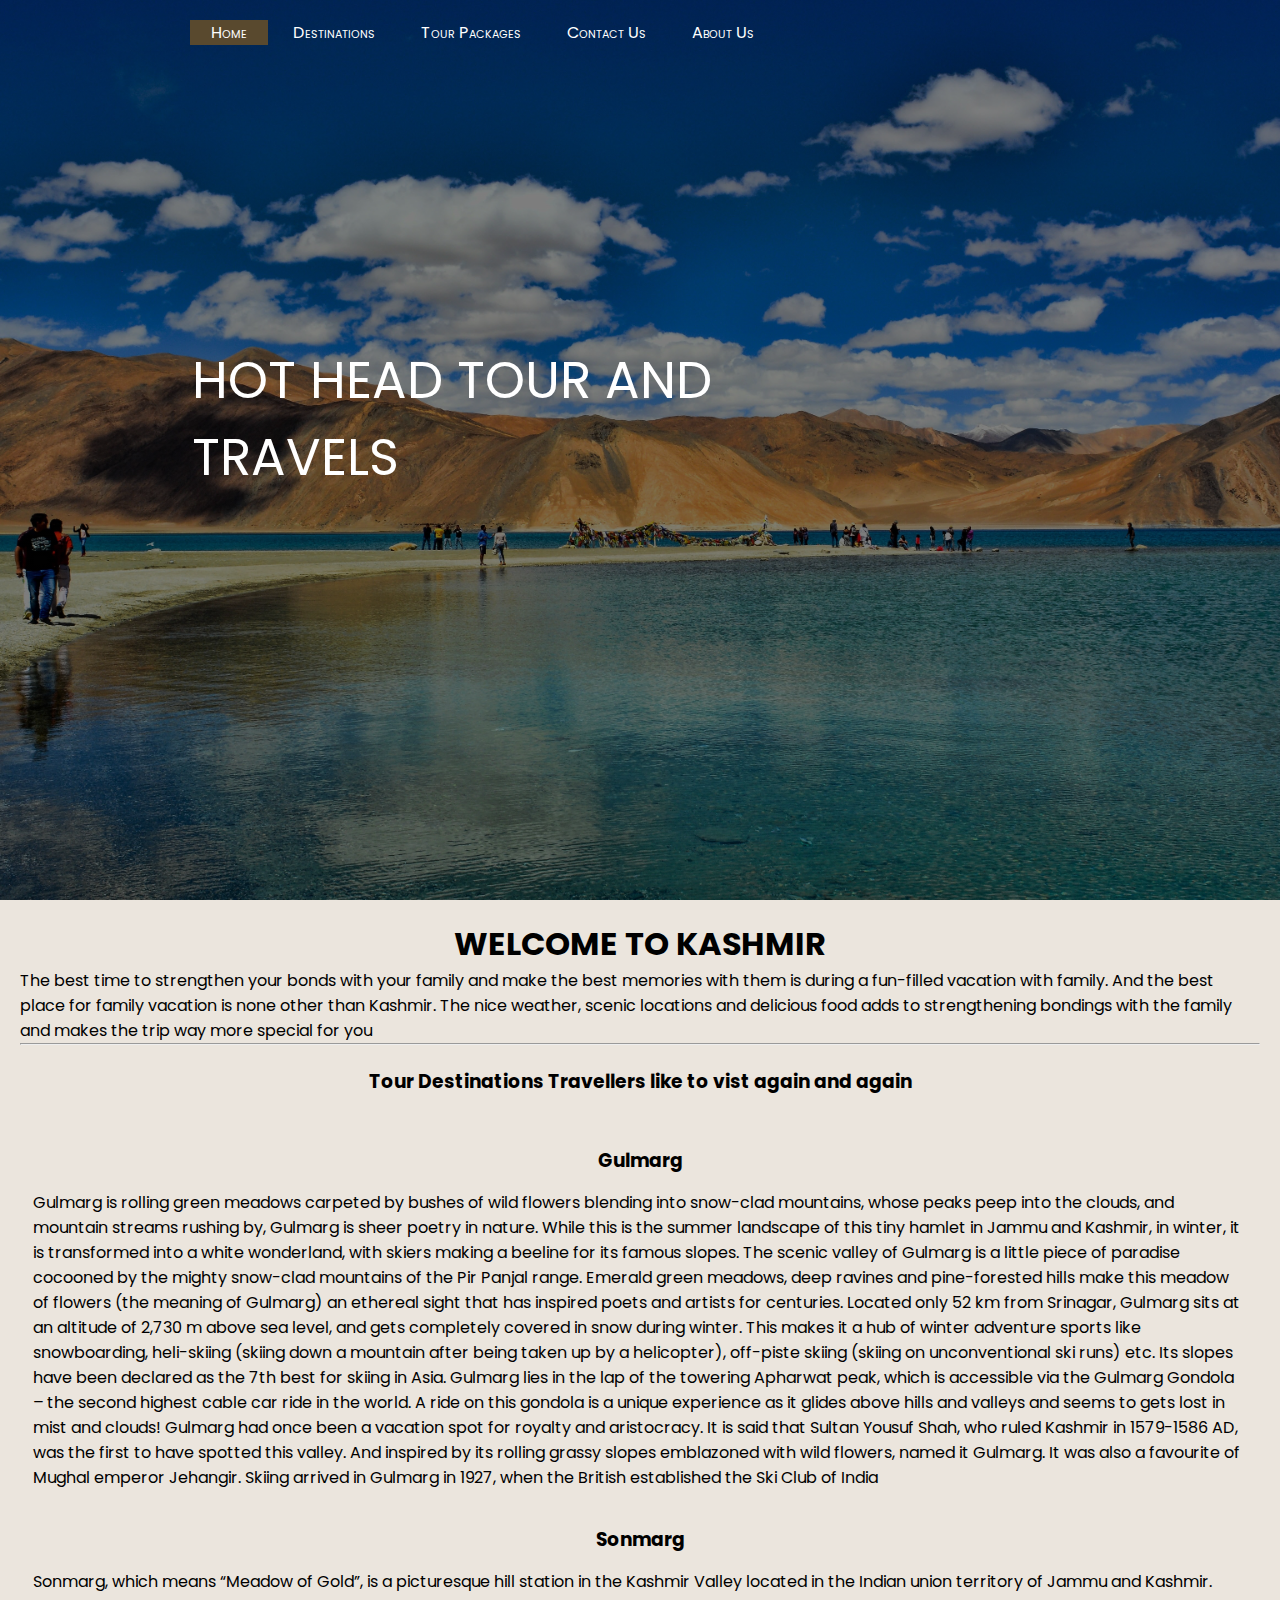
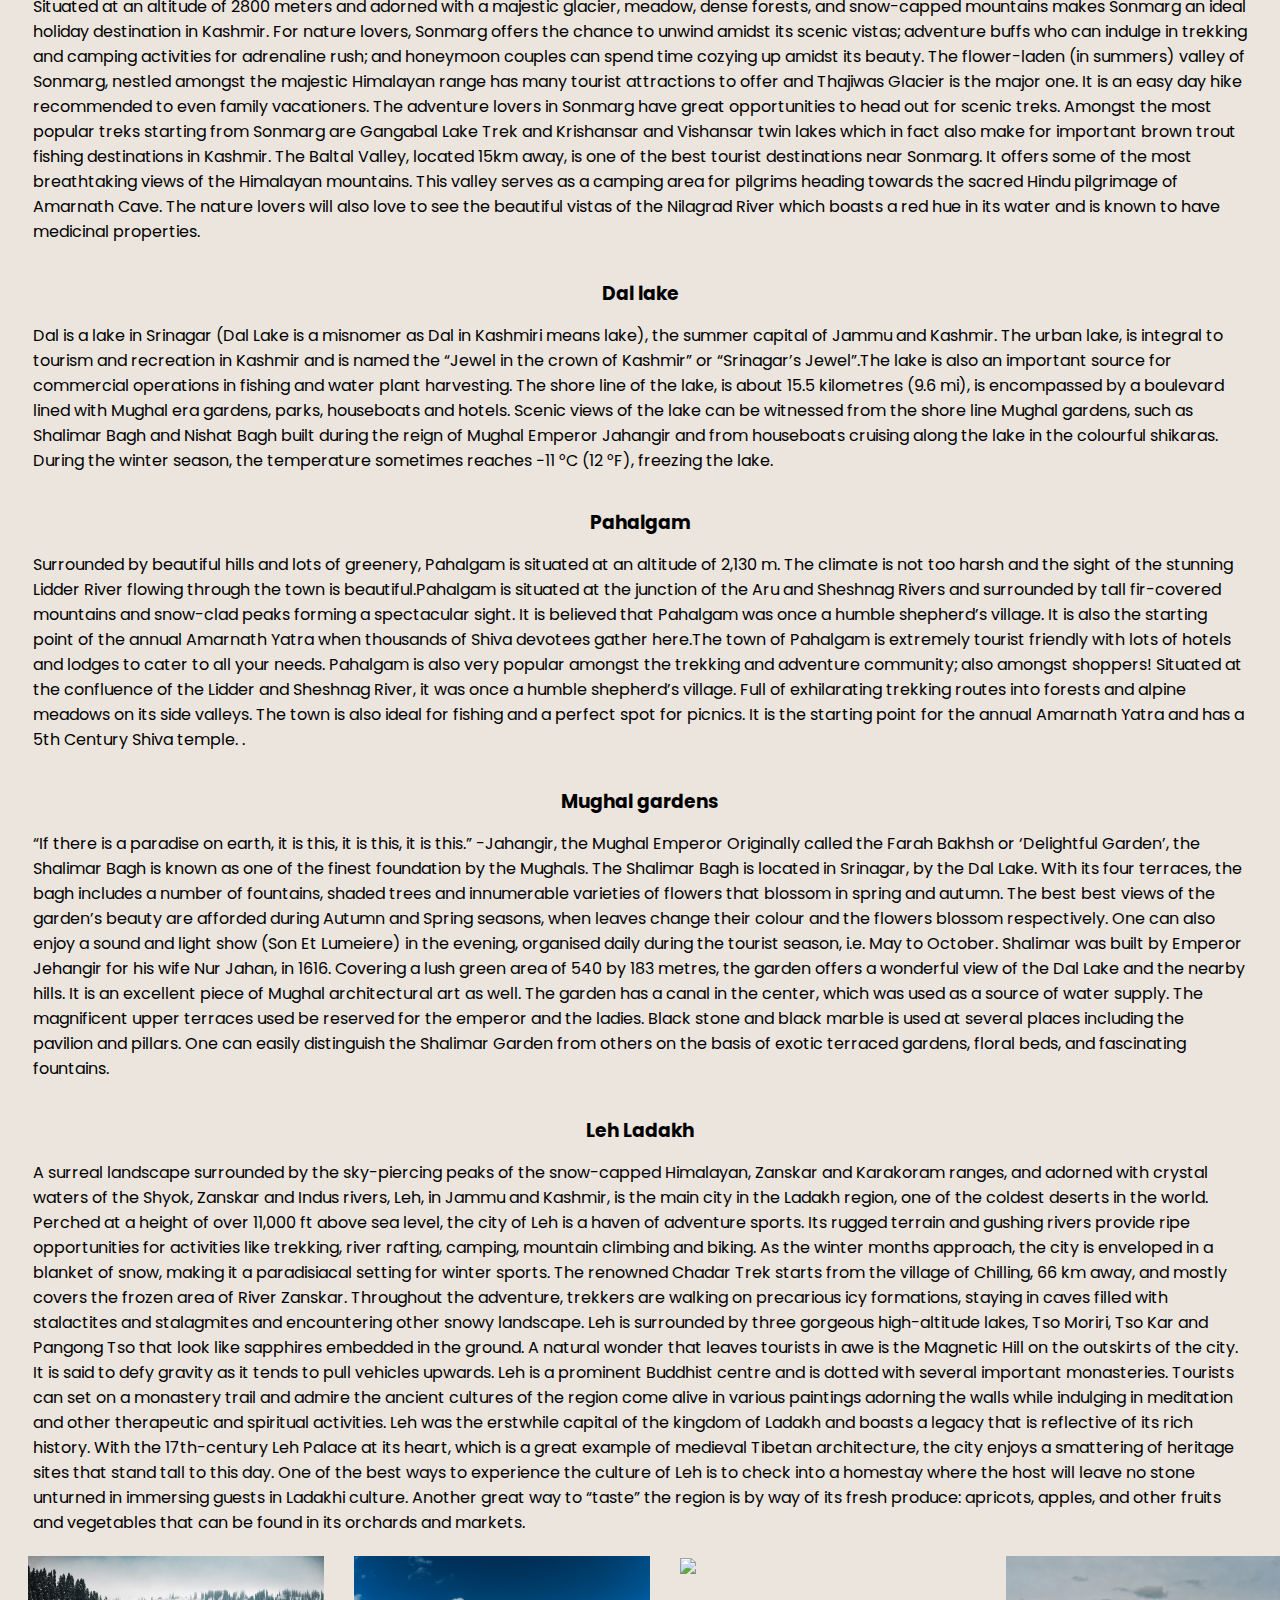
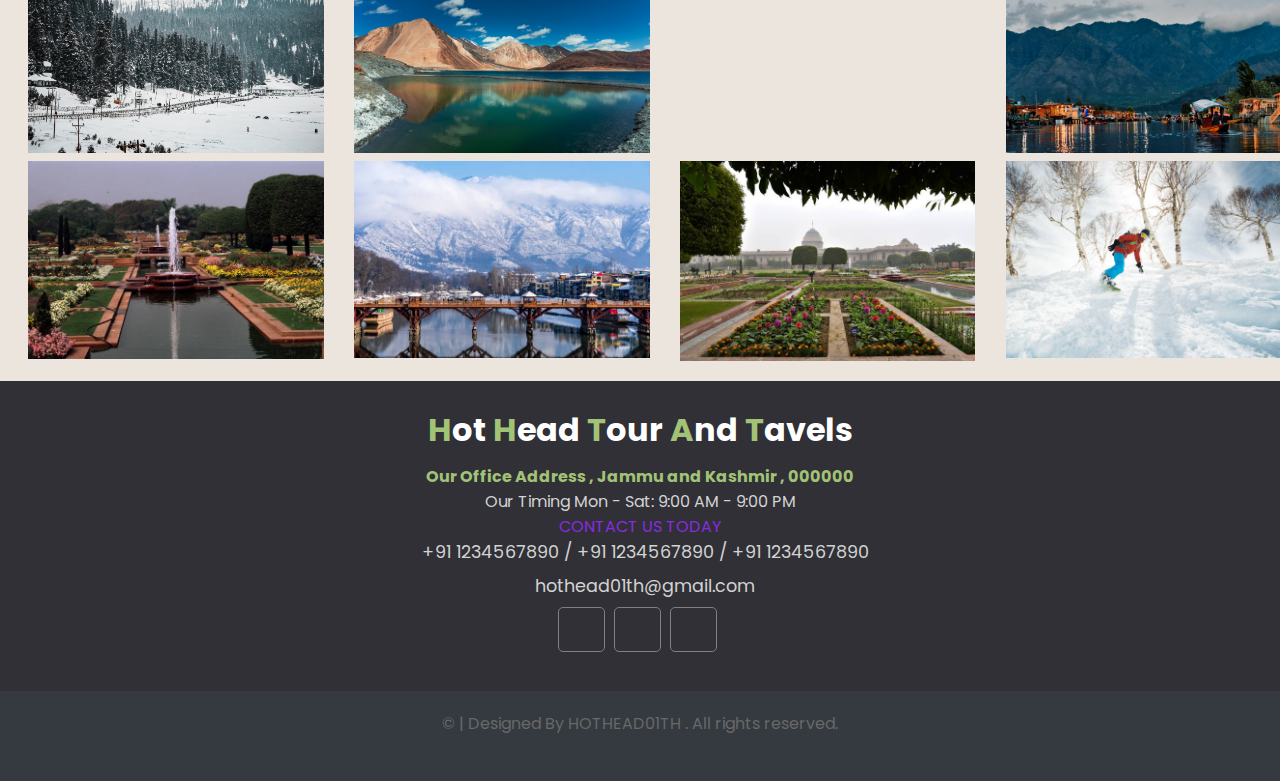
==== index.html @ 2fd32b88 "initial commit" ====
<!DOCTYPE html>
<html lang="en">

<head>
  <link href="https://fonts.googleapis.com/css2?family=Poppins:wght@500&display=swap" rel="stylesheet" />
  <link rel="stylesheet" href="https://pro.fontawesome.com/releases/v5.10.0/css/all.css"
    integrity="sha384-AYmEC3Yw5cVb3ZcuHtOA93w35dYTsvhLPVnYs9eStHfGJvOvKxVfELGroGkvsg+p" crossorigin="anonymous" />

  <meta charset="UTF-8" />
  <meta name="viewport" content="width=device-width, initial-scale=1.0" />
  <link rel="stylesheet" href="css/style.css" type="text/css" />
  <title>tour and travels website</title>
  
  
</head>

<body>
  <!-- Header and Nav -->
  <header>
   
    
    
    
    <nav>
      <div class="main">
        
        <ul class="main-list">
          <li class="active main-list-item"><a href="index.html">Home</a></li>
          <li class="main-list-item"><a href="Destinations.html">Destinations</a></li>
          <li class="main-list-item"><a href="Tour Packages.html">Tour Packages</a></li>
          <li class="main-list-item"><a href="Contact Us.html">Contact Us</a></li>
          <li class="main-list-item"><a href="About Us.html">About Us</a></li>
        </ul>
      </div>
    </nav>
    <!-- // Header and Nav -->

    <!-- Title heading -->
    <div class="title">
      <span class="heading">HOT HEAD TOUR AND TRAVELS</span>
    </div>
  </header>
  <!-- // Title heading -->

  <!-- History section -->
  <div class="page-wrapper">
    <main>
      <section>
        <div class="page-wrapper">
          <div class="history">
            <h1 class="history-heading1">WELCOME TO KASHMIR</h1>
            <span class="history-caption">The best time to strengthen your bonds with your family and make the best memories with them is during a fun-filled vacation with family. And the best place for family vacation is none other than Kashmir. The nice weather, scenic locations and delicious food adds to strengthening bondings with the family and makes the trip way more special for you</span>
            <hr />

            <!--  -->
            <h3 class="history-heading2">Tour Destinations Travellers like to vist again and again</h3>
            <p class="history-para">
            
              <h3 class="history-heading2">Gulmarg</h3>
              <p class="history-para"> Gulmarg is rolling green meadows carpeted by bushes of wild flowers blending into snow-clad mountains, whose peaks peep into the clouds, and mountain streams rushing by, Gulmarg is sheer poetry in nature. While this is the summer landscape of this tiny hamlet in Jammu and Kashmir, in winter, it is transformed into a white wonderland, with skiers making a beeline for its famous slopes. The scenic valley of Gulmarg is a little piece of paradise cocooned by the mighty snow-clad mountains of the Pir Panjal range. Emerald green meadows, deep ravines and pine-forested hills make this meadow of flowers (the meaning of Gulmarg) an ethereal sight that has inspired poets and artists for centuries.
Located only 52 km from Srinagar, Gulmarg sits at an altitude of 2,730 m above sea level, and gets completely covered in snow during winter. This makes it a hub of winter adventure sports like snowboarding, heli-skiing (skiing down a mountain after being taken up by a helicopter), off-piste skiing (skiing on unconventional ski runs) etc. Its slopes have been declared as the 7th best for skiing in Asia.
Gulmarg lies in the lap of the towering Apharwat peak, which is accessible via the Gulmarg Gondola – the second highest cable car ride in the world. A ride on this gondola is a unique experience as it glides above hills and valleys and seems to gets lost in mist and clouds!
Gulmarg had once been a vacation spot for royalty and aristocracy. It is said that Sultan Yousuf Shah, who ruled Kashmir in 1579-1586 AD, was the first to have spotted this valley. And inspired by its rolling grassy slopes emblazoned with wild flowers, named it Gulmarg. It was also a favourite of Mughal emperor Jehangir. Skiing arrived in Gulmarg in 1927, when the British established the Ski Club of India

            </p>
            
            <h3 class="history-heading2">Sonmarg</h3>
            <p class="history-para">
              Sonmarg, which means “Meadow of Gold”, is a picturesque hill station in the Kashmir Valley located in the Indian union territory of Jammu and Kashmir. Situated at an altitude of 2800 meters and adorned with a majestic glacier, meadow, dense forests, and snow-capped mountains makes Sonmarg an ideal holiday destination in Kashmir.
For nature lovers, Sonmarg offers the chance to unwind amidst its scenic vistas; adventure buffs who can indulge in trekking and camping activities for adrenaline rush; and honeymoon couples can spend time cozying up amidst its beauty.
The flower-laden (in summers) valley of Sonmarg, nestled amongst the majestic Himalayan range has many tourist attractions to offer and Thajiwas Glacier is the major one. It is an easy day hike recommended to even family vacationers.
The adventure lovers in Sonmarg have great opportunities to head out for scenic treks. Amongst the most popular treks starting from Sonmarg are Gangabal Lake Trek and Krishansar and Vishansar twin lakes which in fact also make for important brown trout fishing destinations in Kashmir.
The Baltal Valley, located 15km away, is one of the best tourist destinations near Sonmarg. It offers some of the most breathtaking views of the Himalayan mountains. This valley serves as a camping area for pilgrims heading towards the sacred Hindu pilgrimage of Amarnath Cave. The nature lovers will also love to see the beautiful vistas of the Nilagrad River which boasts a red hue in its water and is known to have medicinal properties.

            </p>
           
            <h3 class="history-heading2">Dal lake</h3>
            <p class="history-para">
              Dal is a lake in Srinagar (Dal Lake is a misnomer as Dal in Kashmiri means lake), the summer capital of Jammu and Kashmir. The urban lake, is integral to tourism and recreation in Kashmir and is named the “Jewel in the crown of Kashmir” or “Srinagar’s Jewel”.The lake is also an important source for commercial operations in fishing and water plant harvesting.
The shore line of the lake, is about 15.5 kilometres (9.6 mi), is encompassed by a boulevard lined with Mughal era gardens, parks, houseboats and hotels. Scenic views of the lake can be witnessed from the shore line Mughal gardens, such as Shalimar Bagh and Nishat Bagh built during the reign of Mughal Emperor Jahangir and from houseboats cruising along the lake in the colourful shikaras. During the winter season, the temperature sometimes reaches −11 °C (12 °F), freezing the lake.

              

            </p>
           
            <h3 class="history-heading2">Pahalgam</h3>
            <p class="history-para">Surrounded by beautiful hills and lots of greenery, Pahalgam is situated at an altitude of 2,130 m. The climate is not too harsh and the sight of the stunning Lidder River flowing through the town is beautiful.Pahalgam is situated at the junction of the Aru and Sheshnag Rivers and surrounded by tall fir-covered mountains and snow-clad peaks forming a spectacular sight. It is believed that Pahalgam was once a humble shepherd’s village. It is also the starting point of the annual Amarnath Yatra when thousands of Shiva devotees gather here.The town of Pahalgam is extremely tourist friendly with lots of hotels and lodges to cater to all your needs. Pahalgam is also very popular amongst the trekking and adventure community; also amongst shoppers!
              Situated at the confluence of the Lidder and Sheshnag River, it was once a humble shepherd’s village. Full of exhilarating trekking routes into forests and alpine meadows on its side valleys. The town is also ideal for fishing and a perfect spot for picnics. It is the starting point for the annual Amarnath Yatra and has a 5th Century Shiva temple.
              .</p>
          
            <h3 class="history-heading2">Mughal gardens</h3>
            <p class="history-para">“If there is a paradise on earth, it is this, it is this, it is this.” -Jahangir, the Mughal Emperor
              Originally called the Farah Bakhsh or ‘Delightful Garden’, the Shalimar Bagh is known as one of the finest foundation by the Mughals. The Shalimar Bagh is located in Srinagar, by the Dal Lake. With its four terraces, the bagh includes a number of fountains, shaded trees and innumerable varieties of flowers that blossom in spring and autumn. The best best views of the garden’s beauty are afforded during Autumn and Spring seasons, when leaves change their colour and the flowers blossom respectively. One can also enjoy a sound and light show (Son Et Lumeiere) in the evening, organised daily during the tourist season, i.e. May to October.
              Shalimar was built by Emperor Jehangir for his wife Nur Jahan, in 1616. Covering a lush green area of 540 by 183 metres, the garden offers a wonderful view of the Dal Lake and the nearby hills. It is an excellent piece of Mughal architectural art as well. The garden has a canal in the center, which was used as a source of water supply. The magnificent upper terraces used be reserved for the emperor and the ladies. Black stone and black marble is used at several places including the pavilion and pillars. One can easily distinguish the Shalimar Garden from others on the basis of exotic terraced gardens, floral beds, and fascinating fountains.
              </p>
              <h3 class="history-heading2">Leh Ladakh</h3>
              <p class="history-para">A surreal landscape surrounded by the sky-piercing peaks of the snow-capped Himalayan, Zanskar and Karakoram ranges, and adorned with crystal waters of the Shyok, Zanskar and Indus rivers, Leh, in Jammu and Kashmir, is the main city in the Ladakh region, one of the coldest deserts in the world. Perched at a height of over 11,000 ft above sea level, the city of Leh is a haven of adventure sports. Its rugged terrain and gushing rivers provide ripe opportunities for activities like trekking, river rafting, camping, mountain climbing and biking. As the winter months approach, the city is enveloped in a blanket of snow, making it a paradisiacal setting for winter sports. The renowned Chadar Trek starts from the village of Chilling, 66 km away, and mostly covers the frozen area of River Zanskar. Throughout the adventure, trekkers are walking on precarious icy formations, staying in caves filled with stalactites and stalagmites and encountering other snowy landscape.
                Leh is surrounded by three gorgeous high-altitude lakes, Tso Moriri, Tso Kar and Pangong Tso that look like sapphires embedded in the ground. A natural wonder that leaves tourists in awe is the Magnetic Hill on the outskirts of the city. It is said to defy gravity as it tends to pull vehicles upwards. Leh is a prominent Buddhist centre and is dotted with several important monasteries. Tourists can set on a monastery trail and admire the ancient cultures of the region come alive in various paintings adorning the walls while indulging in meditation and other therapeutic and spiritual activities.
                Leh was the erstwhile capital of the kingdom of Ladakh and boasts a legacy that is reflective of its rich history. With the 17th-century Leh Palace at its heart, which is a great example of medieval Tibetan architecture, the city enjoys a smattering of heritage sites that stand tall to this day. One of the best ways to experience the culture of Leh is to check into a homestay where the host will leave no stone unturned in immersing guests in Ladakhi culture. Another great way to “taste” the region is by way of its fresh produce: apricots, apples, and other fruits and vegetables that can be found in its orchards and markets.
                 </p>

            <!-- Image Gallery -->
            <div class="row">
              <div class="column">
                <img src="images/pah.jpg">

              </div>
              <div class="column">
                <img src="images/leh.jpg">


              </div>
              <div class="column">
                <img src="images/gul.jpg">
              </div>
              <div class="column">
                <img src="images/dal.jpg">

              </div>
              <div class="column">
                <img src="images/mug.jpg">

              </div>
              <div class="column">
                <img src="images/mug1.jpg">

              </div>
              <div class="column">
                <img src="images/mug2.jpg">

              </div>
              <div class="column">
                <img src="images/mug3.jpg">

              </div>
      
            </div>
           


           
          </div>
        </div>
      </section>
    </main>
  </div>


<!-- Footer -->
<footer>
  <div class="footer">
    <div class="footer-content">
      <div class="footer-section about">
        <h1 class="logo-text">
          <span class="logo-span">H</span>ot
          <span class="logo-span">H</span>ead
          <span class="logo-span">T</span>our
          <span class="logo-span">A</span>nd
          <span class="logo-span">T</span>avels
        </h1>
        <p class="footer-para">
          
        
                



             <p style="color: #a2c376;"> <strong> Our Office Address , Jammu and Kashmir , 000000 </strong></p>
                
            

             Our Timing Mon - Sat: 9:00 AM - 9:00 PM 
              <p style="color: blueviolet;"> CONTACT US TODAY</p>
               
        </p>
        <div class="contact">
          <span><i class="fas fa-phone"></i>&nbsp; +91 1234567890 / +91 1234567890 / +91 1234567890 </span>
          <span
            ><i class="fas fa-envelope"></i>&nbsp;
            hothead01th@gmail.com</span
          >
        </div>
        <div class="socials">
          <a
            href="https://www.facebook.com/"
            target="_blank"
            ><i class="fab fa-facebook"></i
          ></a>
          <a
            href="https://www.instagram.com/"
            target="_blank"
            ><i class="fab fa-instagram"></i
          ></a>
          <a href="https://twitter.com/" target="_blank"
            ><i class="fab fa-twitter"></i
          ></a>
        </div>
      </div>
    </div>
    <div class="footer-bottom">
      &copy; | Designed By HOTHEAD01TH . All rights reserved.
    </div>
  </div>
</footer>
<!-- // Footer -->
</body>

</html>
---- css/style.css ----
* {
  margin: 0;
  padding: 0;
  font-family: "Poppins", sans-serif;
}

html,
body {
  height: 100%;
  background-color: #ebe5dd;
}

/* HEADER */

.main {
  margin: auto;
  max-width: 1000px;
  position: relative;
  left: 50px;
}

header {
  position: relative;
  background-image: linear-gradient(rgba(0, 0, 0, 0.5), rgba(0, 0, 0, 0.5)),
    url(../images/halaa.jpg);
  height: 100vh;
  background-size: cover;
  background-position: center;
}

.logo {
  position: sticky;
  top: 10px;
  left: 50px;
  transform: translateY(280%);
  width: 100px;
  height: 100px;
  border-radius: 50%;
  background-color: #fff;
  overflow: hidden;
  z-index: 2;
}

.logo img {
  width: 100%;
  height: 100%;
  object-fit: contain;
}
.title {
  position: absolute;
  top: 50%;
  left: 120px;
  transform: translateY(-50%);
  color: white;
  font-size: 36px;
  font-variant: small-caps;
  z-index: 1;
}


.main-list {
  float: right;
  position: absolute;
  font-variant: small-caps;
  list-style-type: none;
  margin-top: 20px;
  margin-right: 10px;
}


@media screen and (max-width: 1000px) {
  .main-list {
    font-size: 17px;
  }
}

@media screen and (max-width: 800px) {
  .main-list {
    font-size: 12px;
  }
}

@media screen and (max-width: 650px) {
  .main-list {
    font-size: 7px;
    font-weight: bold;
  }
}

.main-list-item {
  display: inline-block;
}

.main-list-item a {
  text-decoration: none;
  color: white;
  border: 1px solid transparent;
  padding: 5px 20px;
  transition: 0.7s ease;
}

.main-list-item a:hover {
  background-color: rgb(89, 73, 46);
}

.active {
  background-color: rgb(89, 73, 46);
}

.history-list {
  margin-left: 40px;
}

.history-list a {
  text-decoration: none;
}

.title {
  position: absolute;
  top: 50%;
  left: 50%;
  transform: translate(-70%, -70%);
}

.heading {
  color: white;
  font-size: 4vw;
  font-variant: small-caps;
}


.page-wrapper {
  min-height: 100%;
}


.history {
  margin: 20px;
}
.history-heading1 {
  text-align: center;
}


.history-para {
  padding: 13px;
}

.history-heading2 {
  margin: 2px;
  padding-top: 20px;
  text-align: center;
}

/* IMAGE GALLERY */
.row {
  display: flex;
  flex-wrap: wrap;
  justify-content: space-between;
  padding: 0 4px;
}


.column {
  flex: 0 1 20%;
  max-width: 20%;
  padding: 0 4px;
}

.column img {
  margin-top: 8px;
  vertical-align: middle;
  width: 120%;
}


@media screen and (max-width: 800px) {
  .column {
    flex: 100%;
    max-width: 100%;
  }
}


@media screen and (max-width: 600px) {
  .column {
    flex: 100%;
    max-width: 100%;
  }
}


/* IMAGE GALLERY */
.image-gallery {
  box-sizing: border-box;
  display: flex;
  flex-wrap: wrap;
  margin-left: 10%;
  margin-right: 10%;
}

.gallery {
  border: 1px solid #ccc;
}

.gallery img {
  width: 100%;
  height: auto;
}

.des {
  padding: 15px;
  text-align: center;
}

.responsive {
  margin-top: 10px;
  padding: 0 7px;
  width: 290px;
}


.restaurants {
  padding: 10px;
}

.restaurants-link {
  color: #6e0101;
}


.stops-link {
  color: blue;
}



.hospitals-link {
  color: green;
}

/* FOOTER */
.footer {
  background: #303036;
  color: #d3d3d3;
  height: 400px;
  position: relative;
}

.footer .footer-bottom {
  background-color: #343a40;
  color: #686868;
  text-align: center;
  height: 70px;
  position: absolute;
  bottom: 0px;
  left: 0px;
  width: 100%;
  padding-top: 20px;
}

.footer .footer-content {
  height: 350px;
  display: flex;
}

.footer .footer-content .footer-section {
  flex: 1;
  padding: 25px;
}

.footer .footer-content h1 {
  color: white;
}

.footer-para {
  margin: 10px 0;
}

.footer .footer-content .about .contact span {
  display: block;
  margin-bottom: 8px;
  font-size: 1.1em;
}

.footer .footer-content .about .socials a {
  border: 1px solid gray;
  width: 45px;
  height: 38px;
  padding-top: 5px;
  margin-right: 5px;
  text-align: center;
  display: inline-block;
  font-size: 1.3em;
  text-decoration: none;
  color: #d3d3d3;
  border-radius: 5px;
  transition: all 0.3s;
}

.footer .footer-content .about .socials a:hover {
  color: white;
  border: 1px solid white;
  transition: all 0.3s;
}

.footer-section {
  text-align: center;
}

.logo-text {
  font-variant: initial;
}

.logo-text .logo-span {
  color: #a2c376;
}
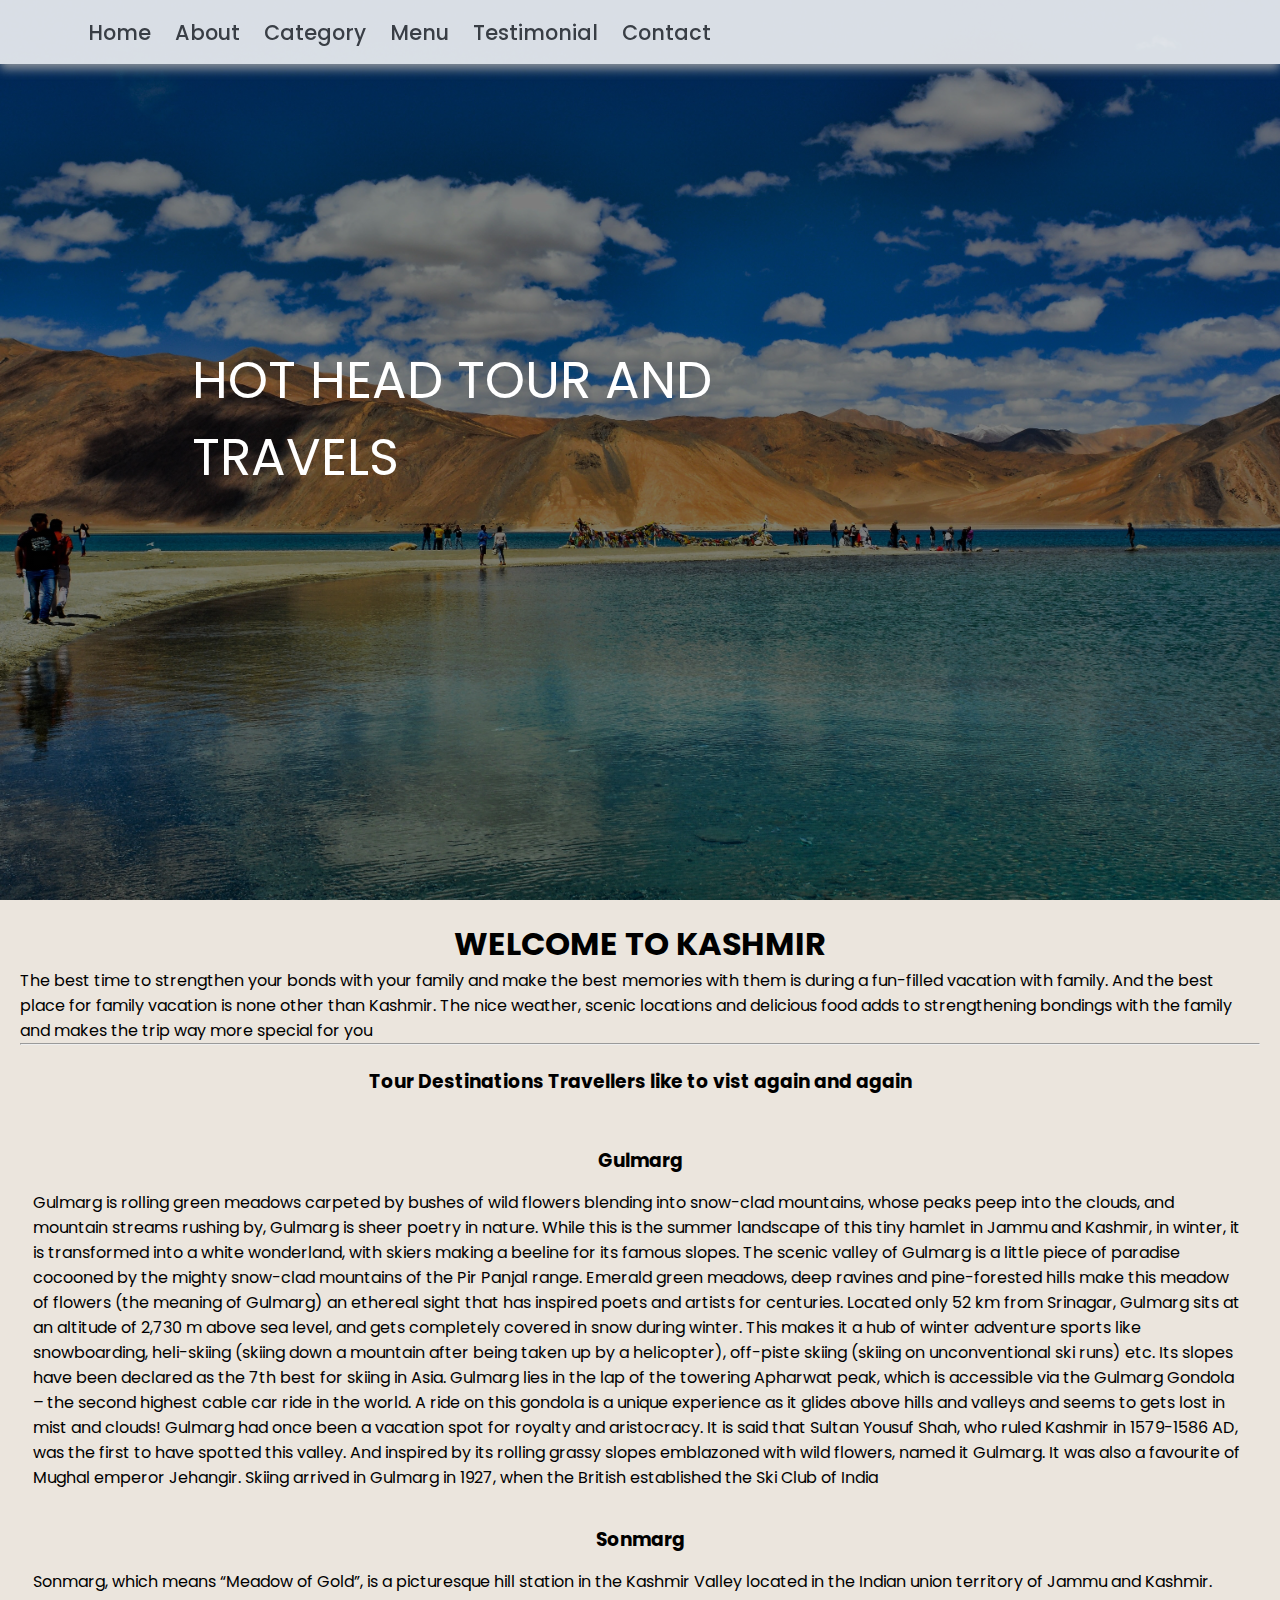
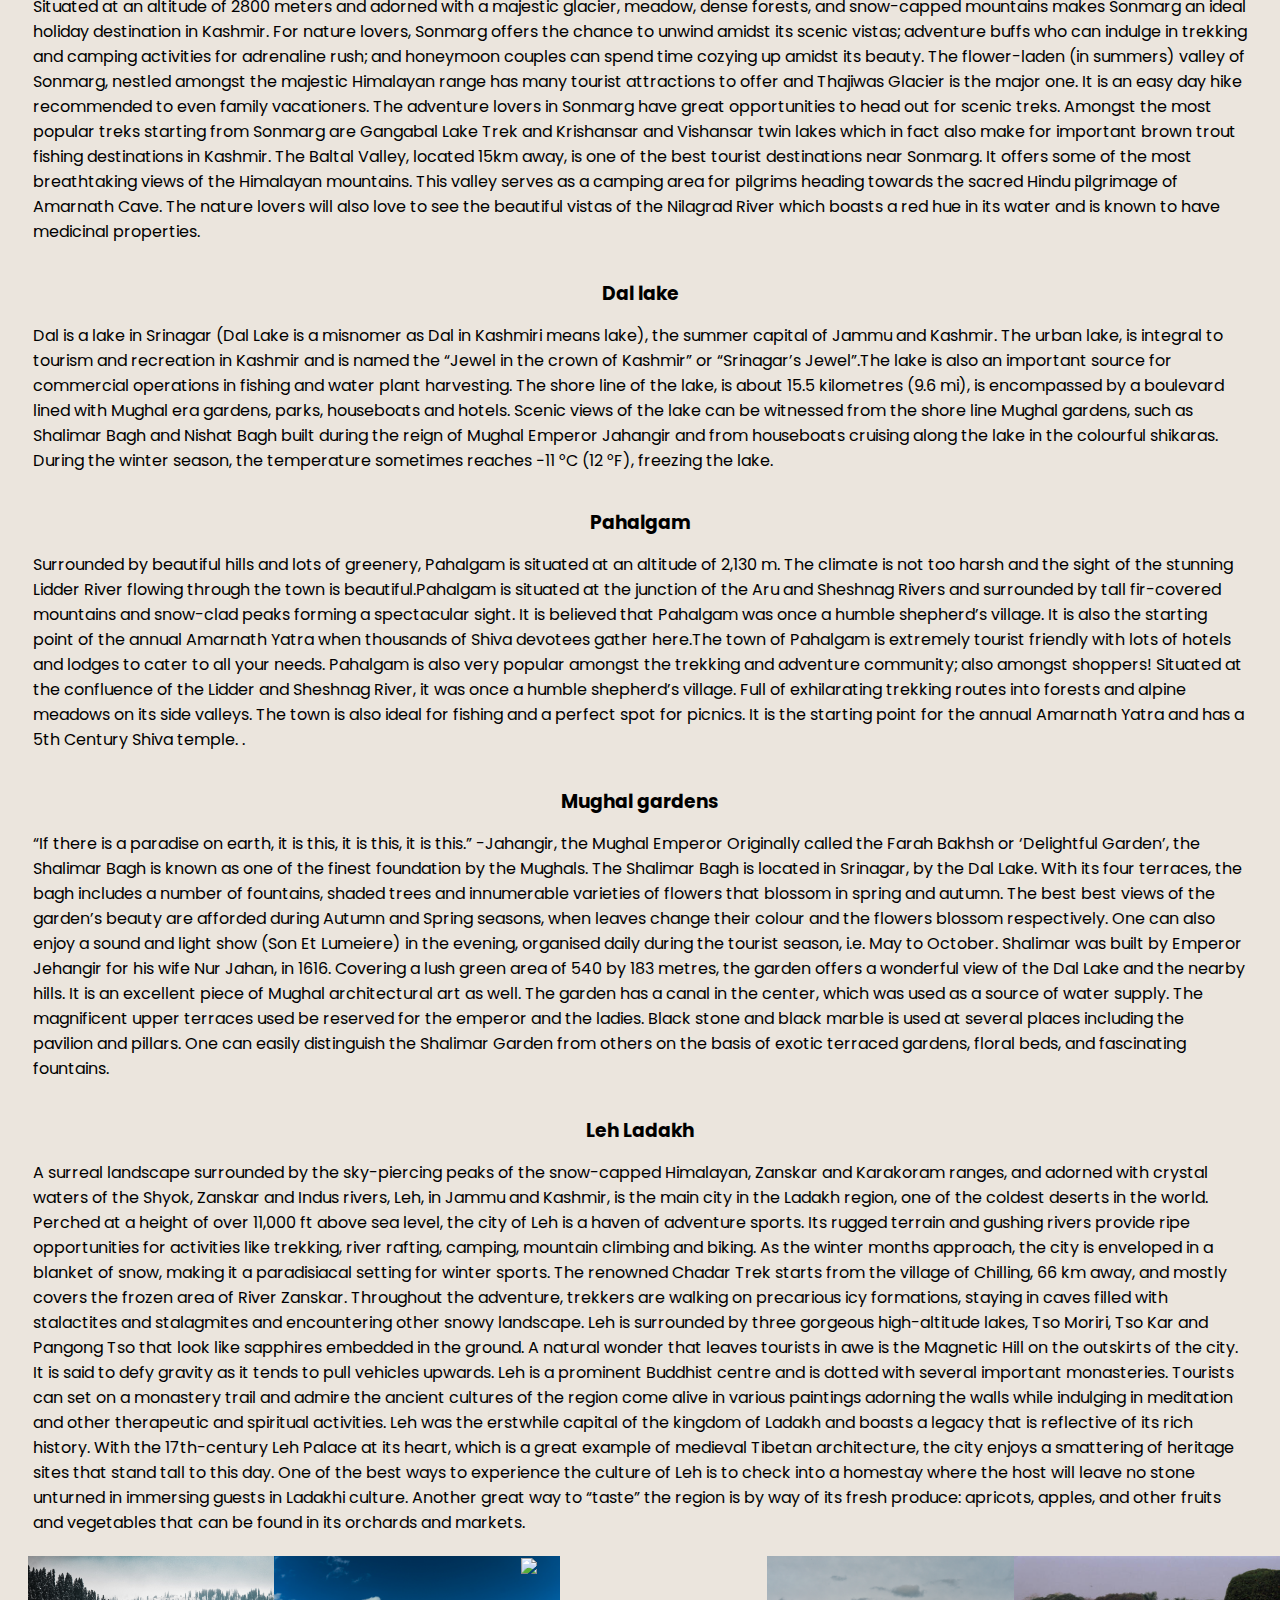
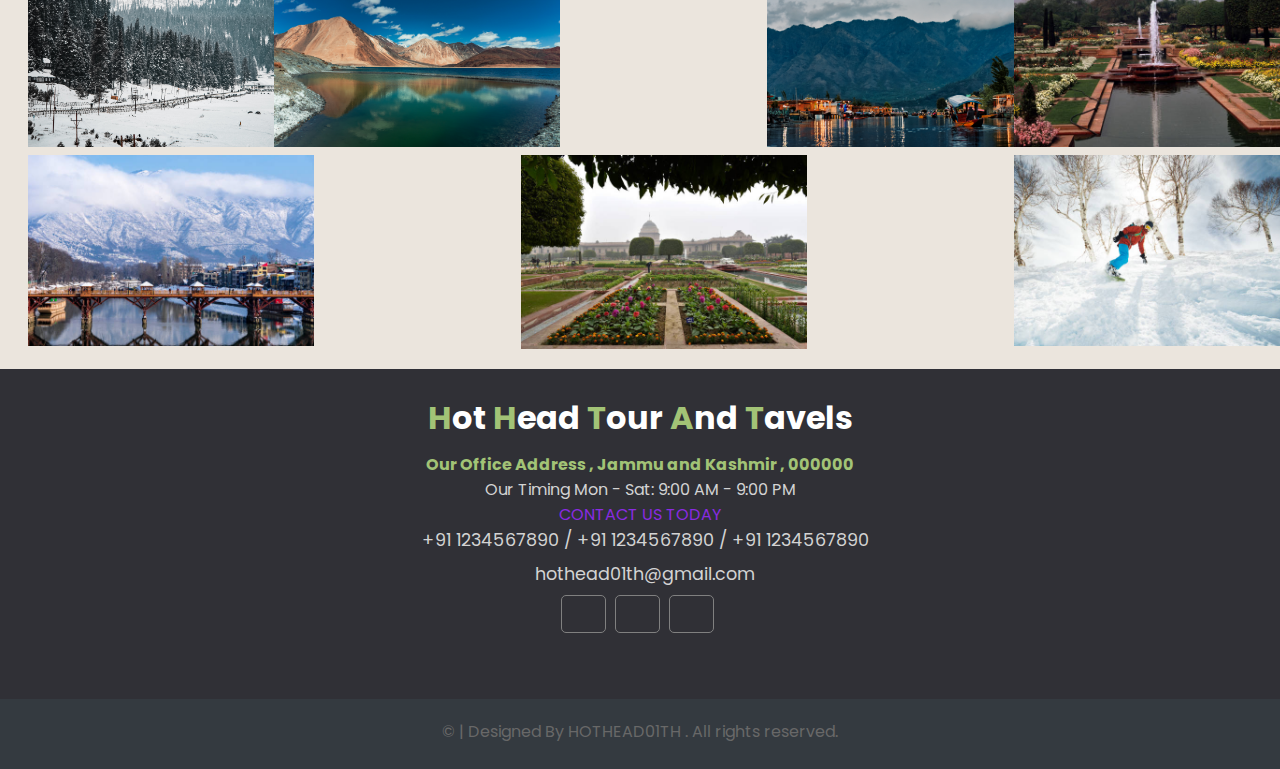
==== commit 19d7780e: "added new responsive navbar but main page needs paddding fixing" ====
--- a/index.html
+++ b/index.html
@@ -1,3 +1,4 @@
+<!--need to fix a bug-->
 <!DOCTYPE html>
 <html lang="en">
 
@@ -19,20 +20,25 @@
   <header>
    
     
-    
-    
-    <nav>
-      <div class="main">
-        
-        <ul class="main-list">
-          <li class="active main-list-item"><a href="index.html">Home</a></li>
-          <li class="main-list-item"><a href="Destinations.html">Destinations</a></li>
-          <li class="main-list-item"><a href="Tour Packages.html">Tour Packages</a></li>
-          <li class="main-list-item"><a href="Contact Us.html">Contact Us</a></li>
-          <li class="main-list-item"><a href="About Us.html">About Us</a></li>
-        </ul>
+    <nav class="navbar">
+      <div class="navbar-container container">
+          <input type="checkbox" name="" id="">
+          <div class="hamburger-lines">
+              <span class="line line1"></span>
+              <span class="line line2"></span>
+              <span class="line line3"></span>
+          </div>
+          <ul class="menu-items">
+              <li><a href="#">Home</a></li>
+              <li><a href="#">About</a></li>
+              <li><a href="#">Category</a></li>
+              <li><a href="#">Menu</a></li>
+              <li><a href="#">Testimonial</a></li>
+              <li><a href="#">Contact</a></li>
+          </ul>
+          
       </div>
-    </nav>
+  </nav>
     <!-- // Header and Nav -->
 
     <!-- Title heading -->
--- a/css/style.css
+++ b/css/style.css
@@ -17,6 +17,7 @@
   max-width: 1000px;
   position: relative;
   left: 50px;
+  inline-size: 0px;
 }
 
 header {
@@ -315,3 +316,183 @@
 .logo-text .logo-span {
   color: #a2c376;
 }
+*,
+*::after,
+*::before{
+    box-sizing: border-box;
+    padding: 0;
+    margin: 0;
+}
+
+.html{
+    font-size: 62.5%;
+}
+
+.navbar input[type="checkbox"],
+.navbar .hamburger-lines{
+    display: none;
+}
+
+.container{
+    max-width: 1200px;
+    width: 90%;
+    margin: auto;
+}
+
+.navbar{
+    box-shadow: 0px 5px 10px 0px #aaa;
+    position: fixed;
+    width: 100%;
+    background: #fff;
+    color: #000;
+    opacity: 0.85;
+    z-index: 100;
+}
+
+.navbar-container{
+    display: flex;
+    justify-content: space-between;
+    height: 64px;
+    align-items: center;
+}
+
+.menu-items{
+    order: 2;
+    display: flex;
+}
+.logo{
+    order: 1;
+    font-size: 2.3rem;
+}
+
+.menu-items li{
+    list-style: none;
+    margin-left: 1.5rem;
+    font-size: 1.3rem;
+}
+
+.navbar a{
+    color: #444;
+    text-decoration: none;
+    font-weight: 500;
+    transition: color 0.3s ease-in-out;
+}
+
+.navbar a:hover{
+    color: #117964;
+}
+
+@media (max-width: 768px){
+    .navbar{
+        opacity: 0.95;
+    }
+
+    .navbar-container input[type="checkbox"],
+    .navbar-container .hamburger-lines{
+        display: block;
+    }
+
+    .navbar-container{
+        display: block;
+        position: relative;
+        height: 64px;
+    }
+
+    .navbar-container input[type="checkbox"]{
+        position: absolute;
+        display: block;
+        height: 32px;
+        width: 30px;
+        top: 20px;
+        left: 20px;
+        z-index: 5;
+        opacity: 0;
+        cursor: pointer;
+    }
+
+    .navbar-container .hamburger-lines{
+        display: block;
+        height: 28px;
+        width: 35px;
+        position: absolute;
+        top: 20px;
+        left: 20px;
+        z-index: 2;
+        display: flex;
+        flex-direction: column;
+        justify-content: space-between;
+    }
+
+    .navbar-container .hamburger-lines .line{
+        display: block;
+        height: 4px;
+        width: 100%;
+        border-radius: 10px;
+        background: #333;
+    }
+    
+    .navbar-container .hamburger-lines .line1{
+        transform-origin: 0% 0%;
+        transition: transform 0.3s ease-in-out;
+    }
+
+    .navbar-container .hamburger-lines .line2{
+        transition: transform 0.2s ease-in-out;
+    }
+
+    .navbar-container .hamburger-lines .line3{
+        transform-origin: 0% 100%;
+        transition: transform 0.3s ease-in-out;
+    }
+
+    .navbar .menu-items{
+        padding-top: 100px;
+        background: #fff;
+        height: 100vh;
+        max-width: 300px;
+        transform: translate(-150%);
+        display: flex;
+        flex-direction: column;
+        margin-left: -40px;
+        padding-left: 40px;
+        transition: transform 0.5s ease-in-out;
+        box-shadow:  5px 0px 10px 0px #aaa;
+        overflow: scroll;
+    }
+
+    .navbar .menu-items li{
+        margin-bottom: 1.8rem;
+        font-size: 1.1rem;
+        font-weight: 500;
+    }
+
+    .logo{
+        position: absolute;
+        top: 10px;
+        right: 15px;
+        font-size: 2.5rem;
+    }
+
+    .navbar-container input[type="checkbox"]:checked ~ .menu-items{
+        transform: translateX(0);
+    }
+
+    .navbar-container input[type="checkbox"]:checked ~ .hamburger-lines .line1{
+        transform: rotate(45deg);
+    }
+
+    .navbar-container input[type="checkbox"]:checked ~ .hamburger-lines .line2{
+        transform: scaleY(0);
+    }
+
+    .navbar-container input[type="checkbox"]:checked ~ .hamburger-lines .line3{
+        transform: rotate(-45deg);
+    }
+
+}
+
+@media (max-width: 500px){
+    .navbar-container input[type="checkbox"]:checked ~ .logo{
+        display: none;
+    }
+}